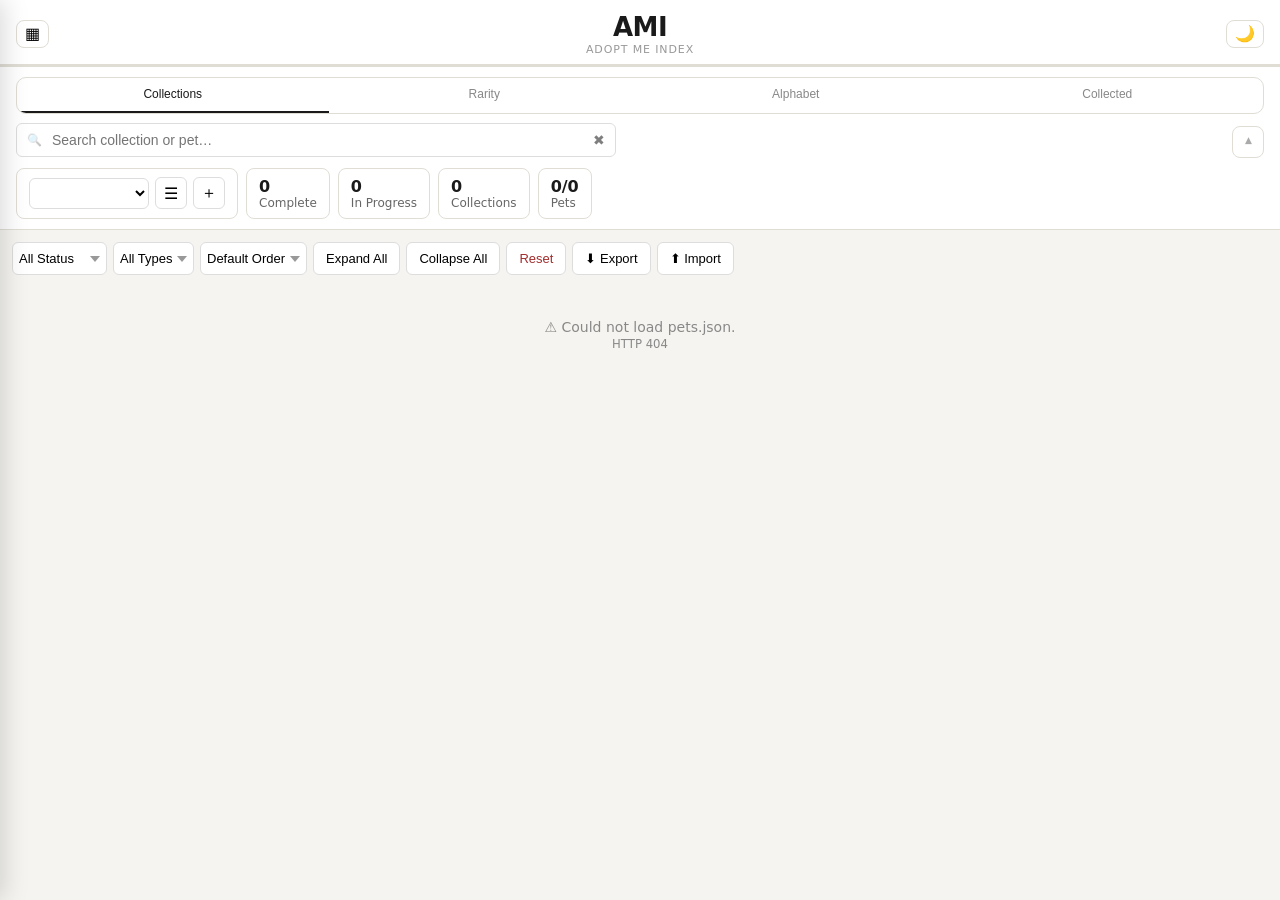
==== index.html @ fb86b17d "Split into multi-page site, add Pet Values calculator with AMVGG import Restructures the single-file" ====
<!DOCTYPE html>
<html lang="en">
<head>
<meta charset="UTF-8">
<meta name="viewport" content="width=device-width, initial-scale=1.0, maximum-scale=1.0">
<title>AMI – Adopt Me Index</title>
<link rel="stylesheet" href="shared.css">
<link rel="stylesheet" href="collections.css">
</head>
<body data-page="collections">

<header class="site-header">
  <div class="site-header-top">
    <button class="nav-toggle" onclick="toggleNavPanel()" title="Switch page">▦</button>
    <div class="site-title">
      <h1>AMI</h1>
      <p>Adopt Me Index</p>
    </div>
    <button class="dark-toggle" onclick="toggleDark()" id="dark-btn" title="Dark Mode">🌙</button>
  </div>
  <div class="global-progress"><div class="global-progress-bar" id="global-bar" style="width:0%"></div></div>
  <nav class="view-tabs">
    <button class="view-tab active" data-view="collections" onclick="switchView('collections')">Collections</button>
    <button class="view-tab" data-view="rarity" onclick="switchView('rarity')">Rarity</button>
    <button class="view-tab" data-view="alpha" onclick="switchView('alpha')">Alphabet</button>
    <button class="view-tab" data-view="owned" onclick="switchView('owned')">Collected</button>
  </nav>
  <div class="header-search-wrap" id="header-search-wrap">
    <div class="header-search-row">
      <div class="search-box" id="search-box">
        <span class="search-icon">🔍</span>
        <input type="text" id="search" placeholder="Search collection or pet…" oninput="onSearchInput()" autocomplete="off" autocorrect="off" autocapitalize="off">
        <button class="clear-search" onclick="document.getElementById('search').value='';onSearchInput()">✖</button>
      </div>
    </div>
    <button class="search-toggle" id="search-toggle-btn" onclick="toggleSearchBar()" title="Toggle search & profile bar">
      <span class="chevron" id="search-toggle-chevron">▾</span>
    </button>
    <div class="top-bar" id="top-bar">
      <div class="profile-bar">
        <select class="profile-select" id="profile-select" onchange="switchProfile()"></select>
        <div class="profile-menu">
          <button class="profile-btn" onclick="toggleProfileMenu()" title="Profile options">☰</button>
          <div class="profile-dropdown" id="profile-dropdown">
            <button onclick="openRenameModal();closeProfileMenu()">✏️ Rename</button>
            <button onclick="openDeleteConfirm();closeProfileMenu()" class="danger">🗑 Delete</button>
          </div>
        </div>
        <button class="profile-btn" onclick="openNewProfileModal()" title="New profile">＋</button>
      </div>
      <div class="stat"><strong id="s-complete">0</strong>Complete</div>
      <div class="stat"><strong id="s-partial">0</strong>In Progress</div>
      <div class="stat"><strong id="s-total">0</strong>Collections</div>
      <div class="stat"><strong id="s-pets">0/0</strong>Pets</div>
    </div>
  </div>
</header>

<main class="main">
  <div class="controls">
    <select id="filter-status" onchange="renderCurrentView()" class="filter-status-sel">
      <option value="all">All Status</option>
      <option value="complete">Complete</option>
      <option value="partial">In Progress</option>
      <option value="empty">Not Started</option>
    </select>
    <select id="filter-type" onchange="renderCurrentView()" class="filter-type-sel">
      <option value="all">All Types</option>
      <option value="egg">Eggs</option>
      <option value="event">Events</option>
      <option value="shop">Shop</option>
      <option value="special">Special</option>
      <option value="lure">Lure</option>
    </select>
    <select id="col-sort" onchange="renderCollections()" class="col-sort-sel">
      <option value="default">Default Order</option>
      <option value="az">A–Z</option>
      <option value="progress-desc">Progress ↓</option>
      <option value="progress-asc">Progress ↑</option>
    </select>
    <button onclick="expandAll()" class="expand-btn">Expand All</button>
    <button onclick="collapseAll()" class="collapse-btn">Collapse All</button>
    <button onclick="openResetConfirm()" class="btn-danger">Reset</button>
    <button onclick="exportData()">⬇ Export</button>
    <input type="file" id="import-file" accept=".json" style="display:none" onchange="importData(event)">
    <button onclick="document.getElementById('import-file').click()">⬆ Import</button>
  </div>

  <div id="view-collections">
    <div class="grid" id="grid"><div class="no-results">⏳ Loading pet data…</div></div>
  </div>
  <div id="view-rarity" style="display:none">
    <div class="rarity-view" id="rarity-view"></div>
  </div>
  <div id="view-alpha" style="display:none">
    <div class="alpha-view" id="alpha-view"></div>
  </div>
  <div id="view-owned" style="display:none">
    <div class="rarity-view" id="owned-view"></div>
  </div>
</main>

<button class="scroll-top" id="scroll-top" onclick="window.scrollTo({top:0,behavior:'smooth'})">↑</button>

<div class="modal-overlay" id="modal-input">
  <div class="modal">
    <h2 id="modal-input-title">New Profile</h2>
    <input type="text" id="modal-input-field" placeholder="Profile name…" autocomplete="off">
    <div class="modal-btns">
      <button onclick="closeInputModal()">Cancel</button>
      <button class="btn-primary" onclick="confirmInputModal()">OK</button>
    </div>
  </div>
</div>

<div class="modal-overlay" id="modal-confirm">
  <div class="modal">
    <h2 id="modal-confirm-title">Confirm</h2>
    <p id="modal-confirm-text"></p>
    <div class="modal-btns">
      <button onclick="closeConfirmModal()">Cancel</button>
      <button class="btn-danger-solid" id="modal-confirm-ok">OK</button>
    </div>
  </div>
</div>

<div class="nav-overlay" id="nav-overlay">
  <nav class="nav-panel" id="nav-panel"></nav>
</div>

<script src="shared.js"></script>
<script src="collections.js"></script>
</body>
</html>
---- shared.css ----
*{box-sizing:border-box;margin:0;padding:0}
body{font-family:system-ui,sans-serif;background:#f5f4f0;color:#1a1a1a}

/* ── TRANSITIONS ── */
body,body .site-header,body .view-tab,body .modal,body .search-box,body .pet-img-placeholder,body .check,body .search-toggle,body .nav-panel{transition:background-color 0.3s ease,border-color 0.3s ease,color 0.3s ease}

/* ── DARK MODE ── */
body.dark{background:#1a1a1a;color:#f0ede8}
body.dark .site-header{background:#242424;border-color:#333}
body.dark .view-tab{color:#666}
body.dark .view-tab.active{color:#f0ede8;border-bottom-color:#f0ede8}
body.dark .modal{background:#2a2a2a;border-color:#333}
body.dark .modal h2{color:#f0ede8}
body.dark .modal p{color:#aaa}
body.dark .modal input{background:#333;border-color:#555;color:#f0ede8}
body.dark .modal-btns button{background:#333;border-color:#555;color:#f0ede8}
body.dark .modal-overlay{background:rgba(0,0,0,0.7)}
body.dark .search-box{background:#2a2a2a;border-color:#444}
body.dark .search-box input{color:#f0ede8;background:#2a2a2a}
body.dark .search-box input::placeholder{color:#666}
body.dark .clear-search{color:#666}
body.dark .no-results{color:#666}
body.dark .dark-toggle,body.dark .nav-toggle{border-color:#444;color:#f0ede8}
body.dark .pet-name{color:#e0ddd5}
body.dark .global-progress{background:#333}
body.dark .scroll-top{background:#f0ede8;color:#1a1a1a}
body.dark .rarity-label{color:#888}
body.dark .search-toggle{background:#2a2a2a;border-color:#444;color:#f0ede8}
body.dark .search-toggle.has-value{border-color:#7F77DD;color:#c5c2f0;background:#2a2840}
body.dark .pet-img-placeholder{background:#333}
body.dark .pet-img-placeholder::after{background:linear-gradient(90deg,transparent 0%,rgba(255,255,255,0.08) 50%,transparent 100%)}
body.dark .check{border-color:#555}
body.dark .nav-panel{background:#2a2a2a}
body.dark .nav-page-btn{background:#2a2a2a;border-color:#444;color:#f0ede8}
body.dark .nav-page-btn:active{background:#333}
body.dark .nav-page-btn.active{background:#f0ede8;color:#1a1a1a;border-color:#f0ede8}
body.dark .nav-panel h2{color:#666}

/* ── HEADER ── */
.site-header{background:#fff;border-bottom:1px solid #e0ddd5;padding:0.75rem 1rem 0;position:sticky;top:0;z-index:100}
.site-header-top{display:flex;align-items:center;justify-content:center;margin-bottom:0.5rem;position:relative}
.dark-toggle{position:absolute;right:0;background:none;border:1px solid #e0ddd5;border-radius:8px;padding:5px 8px;font-size:16px;cursor:pointer;line-height:1;-webkit-tap-highlight-color:transparent}
.dark-toggle:active{opacity:0.7}
.nav-toggle{position:absolute;left:0;background:none;border:1px solid #e0ddd5;border-radius:8px;padding:5px 8px;font-size:16px;cursor:pointer;line-height:1;-webkit-tap-highlight-color:transparent}
.nav-toggle:active{opacity:0.7}
.site-title{text-align:center}
.site-title h1{font-size:26px;font-weight:800;letter-spacing:-0.5px;color:#1a1a1a}
body.dark .site-title h1{color:#f0ede8}
.site-title p{font-size:11px;color:#999;letter-spacing:0.08em;text-transform:uppercase;margin-top:1px}

/* ── GLOBAL PROGRESS BAR ── */
.global-progress{height:3px;background:#e0ddd5;margin:0 -1rem}
.global-progress-bar{height:100%;background:linear-gradient(90deg,#185FA5,#7F77DD,#D85A30);transition:width 0.4s}

/* ── VIEW TABS ── */
.view-tabs{display:flex;gap:0;margin:0.6rem 0 0;border:1px solid #e0ddd5;border-radius:10px;overflow:hidden}
.view-tab{flex:1;padding:0.6rem 0.25rem;font-size:12px;font-weight:500;color:#888;background:none;border:none;cursor:pointer;border-bottom:2px solid transparent;transition:color 0.15s,border-color 0.15s;-webkit-tap-highlight-color:transparent;white-space:nowrap;text-align:center}
.view-tab:hover{color:#1a1a1a}
.view-tab.active{color:#1a1a1a;border-bottom-color:#1a1a1a}
body.dark .view-tab:hover{color:#f0ede8}
body.dark .view-tabs{border-color:#333}

/* ── HEADER SEARCH (sticky, collapsible) ── */
#header-search-wrap{position:relative;margin:0.6rem 0 0.65rem;transition:margin 0.25s ease}
#header-search-wrap.collapsed{margin:0}
.header-search-row{display:flex;align-items:center;overflow:hidden;max-height:38px;padding-right:40px;transition:max-height 0.25s ease,padding-right 0.25s ease}
#header-search-wrap.collapsed .header-search-row{max-height:0;padding-right:0}
.search-box{display:flex;align-items:center;flex:1;min-width:0;max-width:600px;background:#fff;border:1px solid #ddd;border-radius:6px;overflow:hidden;opacity:1;transition:max-width 0.25s ease,opacity 0.2s ease}
.search-box input{flex:1;border:none;outline:none;padding:8px 10px;font-size:14px;background:transparent;min-width:0}
.search-box .clear-search{width:32px;height:32px;display:flex;align-items:center;justify-content:center;border:none;background:transparent;cursor:pointer;flex-shrink:0;opacity:0.5;font-size:14px}
.search-box .clear-search:active{opacity:1}
.search-box .search-icon{padding-left:10px;flex-shrink:0;opacity:0.4;font-size:12px}
#header-search-wrap.collapsed .search-box{max-width:0;min-width:0;opacity:0;border-color:transparent;pointer-events:none}
.search-toggle{position:absolute;right:0;top:3px;width:32px;height:32px;display:flex;align-items:center;justify-content:center;border:1px solid #e0ddd5;border-radius:8px;background:#fff;cursor:pointer;-webkit-tap-highlight-color:transparent;transition:background-color 0.15s,border-color 0.15s,color 0.15s,top 0.25s ease,height 0.25s ease,border-radius 0.25s ease}
.search-toggle:active{background:#f0ede8}
.search-toggle.has-value{border-color:#185FA5;color:#185FA5;background:#EBF3FD}
#header-search-wrap.collapsed .search-toggle{top:0;height:20px;border-radius:0 0 8px 8px;border-top:none}

/* ── MAIN ── */
.main{padding:0.75rem}

/* ── SCROLL TO TOP ── */
.scroll-top{position:fixed;bottom:1.5rem;right:1rem;width:40px;height:40px;border-radius:50%;background:#1a1a1a;color:#fff;border:none;font-size:18px;cursor:pointer;display:none;align-items:center;justify-content:center;z-index:300;box-shadow:0 2px 8px rgba(0,0,0,0.25);-webkit-tap-highlight-color:transparent}
.scroll-top.visible{display:flex}

/* ── PET ICON + RARITY TOKENS (used by shared petImgHtml/rarityFooterHtml helpers) ── */
.pet-img-wrap{width:64px;height:64px;position:relative;flex-shrink:0}
.pet-img{width:64px;height:64px;object-fit:contain;border-radius:4px;display:none;position:relative;z-index:1;opacity:0;transition:opacity 0.3s ease}
.pet-img.loaded{display:block;opacity:1}
.pet-img-placeholder{position:absolute;top:0;left:0;width:64px;height:64px;border-radius:4px;background:#f5f4f0;display:flex;align-items:center;justify-content:center;font-size:22px;z-index:0;overflow:hidden}
.pet-img-placeholder::after{content:'';position:absolute;inset:0;background:linear-gradient(90deg,transparent 0%,rgba(255,255,255,0.6) 50%,transparent 100%);transform:translateX(-100%);animation:shimmer 1.4s infinite}
@keyframes shimmer{to{transform:translateX(100%)}}
.pet-name{width:100%;word-break:break-word}
.pet-footer{display:flex;flex-direction:column;align-items:center;gap:3px;width:100%}
.pet-footer-row{display:flex;align-items:center;justify-content:center;gap:4px}
.check{width:14px;height:14px;border:1.5px solid #ccc;border-radius:3px;flex-shrink:0;display:flex;align-items:center;justify-content:center;font-size:9px;color:#fff}
.rarity-dot{width:6px;height:6px;border-radius:50%;flex-shrink:0}
.rarity-label{font-size:9px;color:#aaa;line-height:1}
.r-common{background:#888}.r-uncommon{background:#2d9e5f}.r-rare{background:#185FA5}
.r-ultrarare{background:#7F77DD}.r-legendary{background:#D85A30}.r-unknown{background:#ccc}
.chevron{font-size:14px;color:#aaa;transition:transform 0.2s;display:inline-block}
.chevron.open{transform:rotate(180deg)}
.no-results{padding:2rem;text-align:center;color:#888;font-size:14px;grid-column:1/-1}

/* ── SCROLLBAR ── */
::-webkit-scrollbar{width:6px;height:6px}
::-webkit-scrollbar-track{background:#f5f4f0}
::-webkit-scrollbar-thumb{background:#d0cdc8;border-radius:3px}
::-webkit-scrollbar-thumb:hover{background:#b0ada8}
body.dark ::-webkit-scrollbar-track{background:#1a1a1a}
body.dark ::-webkit-scrollbar-thumb{background:#444}
body.dark ::-webkit-scrollbar-thumb:hover{background:#666}
*{scrollbar-width:thin;scrollbar-color:#d0cdc8 #f5f4f0}
body.dark *{scrollbar-color:#444 #1a1a1a}

/* ── MODALS ── */
.modal-overlay{display:none;position:fixed;top:0;left:0;right:0;bottom:0;background:rgba(0,0,0,0.4);z-index:500;padding:1rem}
.modal-overlay.open{display:flex;align-items:center;justify-content:center}
.modal{background:#fff;border-radius:12px;padding:1.25rem;width:100%;max-width:340px;box-shadow:0 8px 32px rgba(0,0,0,0.2)}
.modal h2{font-size:16px;font-weight:600;margin-bottom:0.75rem}
.modal p{font-size:14px;color:#444;margin-bottom:1rem}
.modal input{width:100%;padding:8px 10px;border:1px solid #ddd;border-radius:6px;font-size:14px;margin-bottom:0.75rem;-webkit-appearance:none;appearance:none}
.modal input:focus{outline:none;border-color:#185FA5}
.modal-btns{display:flex;gap:8px;justify-content:flex-end}
.modal-btns button{padding:8px 16px;border-radius:6px;font-size:13px;cursor:pointer;border:1px solid #ddd;background:#fff}
.modal-btns .btn-primary{background:#1a1a1a;color:#fff;border-color:#1a1a1a}
.modal-btns .btn-danger-solid{background:#a32d2d;color:#fff;border-color:#a32d2d}

/* ── DROPDOWN FILTER (small anchored toggle+chip-list, e.g. sort-by, value source) ── */
.dropdown-filter{position:relative}
.subfilter-toggle{display:flex;align-items:center;gap:4px;padding:2px 8px;font-size:11px;border:1px solid #e0ddd5;border-radius:6px;background:#fff;cursor:pointer;color:#666;-webkit-tap-highlight-color:transparent;transition:background-color 0.15s,border-color 0.15s,color 0.15s;height:24px}
.subfilter-toggle.active-filter{border-color:#185FA5;color:#185FA5;background:#EBF3FD}
.sf-chevron{font-size:11px;transition:transform 0.2s;display:inline-block}
.subfilter-toggle.open .sf-chevron{transform:rotate(180deg)}
.subfilter-dropdown{display:none;position:absolute;top:calc(100% + 4px);left:0;min-width:200px;background:#fff;border:1px solid #e0ddd5;border-radius:8px;box-shadow:0 4px 16px rgba(0,0,0,0.12);z-index:150;padding:8px;flex-direction:column;gap:4px}
.subfilter-dropdown.open{display:flex}
.subfilter-label{font-size:10px;font-weight:600;color:#aaa;text-transform:uppercase;letter-spacing:0.05em;padding:2px 4px}
.sf-chip{padding:6px 10px;border-radius:6px;border:none;font-size:12px;cursor:pointer;background:none;color:#444;-webkit-tap-highlight-color:transparent;transition:background-color 0.15s,color 0.15s;text-align:left;width:100%}
.sf-chip:hover{background:#f5f4f0}
.sf-chip.active{background:#1a1a1a;color:#fff}
.sf-divider{height:1px;background:#f0ede8;margin:2px 0}
body.dark .subfilter-toggle{background:#2a2a2a;border-color:#444;color:#aaa}
body.dark .subfilter-toggle.active-filter{border-color:#7F77DD;color:#c5c2f0;background:#2a2840}
body.dark .subfilter-dropdown{background:#2a2a2a;border-color:#444;box-shadow:0 4px 16px rgba(0,0,0,0.4)}
body.dark .subfilter-label{color:#555}
body.dark .sf-chip{color:#ccc}
body.dark .sf-chip:hover{background:#333}
body.dark .sf-chip.active{background:#f0ede8;color:#1a1a1a}
body.dark .sf-divider{background:#333}

/* ── POPOUT NAV PANEL ── */
.nav-overlay{position:fixed;inset:0;background:rgba(0,0,0,0);pointer-events:none;z-index:500;transition:background-color 0.25s ease}
.nav-overlay.open{background:rgba(0,0,0,0.4);pointer-events:auto}
.nav-panel{position:fixed;top:0;left:0;bottom:0;width:260px;max-width:80vw;background:#fff;box-shadow:4px 0 24px rgba(0,0,0,0.15);padding:1rem;transform:translateX(-100%);transition:transform 0.25s ease;display:flex;flex-direction:column;gap:6px}
.nav-overlay.open .nav-panel{transform:translateX(0)}
.nav-panel h2{font-size:13px;font-weight:700;text-transform:uppercase;letter-spacing:0.05em;color:#999;margin-bottom:6px}
.nav-page-btn{display:flex;align-items:center;gap:10px;padding:10px 12px;border-radius:8px;border:1px solid #e0ddd5;background:#fff;cursor:pointer;font-size:14px;font-weight:500;color:#1a1a1a;text-align:left;-webkit-tap-highlight-color:transparent}
.nav-page-btn:active{background:#f5f4f0}
.nav-page-btn.active{background:#1a1a1a;color:#fff;border-color:#1a1a1a}
.nav-page-icon{font-size:18px}
---- collections.css ----
/* ── TRANSITIONS ── */
body .card,body .stat,body .profile-bar,body .profile-btn,body .sort-btn,body .pet-item,body .rarity-pet-item,body .profile-dropdown,body .controls button,body .controls select,body .col-sort-sel,body .rarity-group-header,body .alpha-letter,body .count-badge{transition:background-color 0.3s ease,border-color 0.3s ease,color 0.3s ease}

/* ── DARK MODE ── */
body.dark .profile-bar,.dark .stat,.dark .card{background:#2a2a2a;border-color:#333}
body.dark .profile-select,.dark .controls select,.dark .controls button,.dark .profile-btn,.dark .sort-btn{background:#2a2a2a;border-color:#444;color:#f0ede8}
body.dark .sort-btn.active{background:#f0ede8;color:#1a1a1a;border-color:#f0ede8}
body.dark .sort-btn{background:#2a2a2a;border-color:#444;color:#aaa}
body.dark .count-badge{background:#333;color:#aaa}
body.dark .progress-wrap{background:#333}
body.dark .rarity-section{color:#666;border-color:#333}
body.dark .pet-item,.dark .rarity-pet-item{background:#2a2a2a;border-color:#333}
body.dark .pet-item.owned,.dark .rarity-pet-item.owned{background:#1e3a0f;border-color:#4a7a1a}
body.dark .card-toolbar{border-color:#333}
body.dark .rarity-group-header{border-color:#333}
body.dark .rarity-group-count{background:#333;color:#aaa}
body.dark .alpha-letter{color:#444;border-color:#333}
body.dark .rarity-pet-col{color:#999}
body.dark .stat strong{color:#f0ede8}
body.dark .stat{color:#888;background:#2a2a2a;border-color:#333}
body.dark .profile-dropdown{background:#2a2a2a;border-color:#444}
body.dark .profile-dropdown button{color:#f0ede8}
body.dark .profile-btn{background:#2a2a2a;border-color:#444;color:#f0ede8}
body.dark .controls button{background:#2a2a2a;border-color:#444;color:#f0ede8}
body.dark .controls select{background:#2a2a2a;border-color:#444;color:#f0ede8;background-image:url("data:image/svg+xml,%3Csvg xmlns='http://www.w3.org/2000/svg' width='10' height='6'%3E%3Cpath d='M0 0l5 6 5-6z' fill='%23888'/%3E%3C/svg%3E");background-repeat:no-repeat;background-position:right 6px center}
body.dark .card.complete{border-color:#2a6e4a}
body.dark .col-sort-sel{background:#2a2a2a;border-color:#444;color:#f0ede8;background-image:url("data:image/svg+xml,%3Csvg xmlns='http://www.w3.org/2000/svg' width='10' height='6'%3E%3Cpath d='M0 0l5 6 5-6z' fill='%23888'/%3E%3C/svg%3E");background-repeat:no-repeat;background-position:right 6px center}
body.dark .profile-select{background:#2a2a2a;border-color:#444;color:#f0ede8}

/* ── TOP BAR (profile switcher + stats, lives inside #header-search-wrap) ── */
.top-bar{display:flex;gap:8px;flex-wrap:wrap;margin-bottom:0.75rem;align-items:stretch}
#header-search-wrap .top-bar{margin:0.65rem 0 0;max-height:320px;opacity:1;overflow:hidden;transition:max-height 0.25s ease,opacity 0.2s ease,margin 0.25s ease}
#header-search-wrap.collapsed .top-bar{max-height:0;opacity:0;margin:0}
.profile-bar{display:flex;gap:6px;align-items:center;padding:0.5rem 0.75rem;background:#fff;border:1px solid #e0ddd5;border-radius:8px;flex-shrink:0}
.profile-select{padding:6px 10px;border:1px solid #ddd;border-radius:6px;font-size:13px;background:#fff;font-weight:500;min-width:120px;max-width:180px}
.profile-btn{width:32px;height:32px;display:flex;align-items:center;justify-content:center;border:1px solid #ddd;border-radius:6px;font-size:16px;background:#fff;cursor:pointer;flex-shrink:0;padding:0;-webkit-tap-highlight-color:transparent}
.profile-btn:active{background:#f0ede8}
.profile-menu{position:relative}
.profile-dropdown{display:none;position:absolute;top:calc(100% + 4px);left:0;background:#fff;border:1px solid #e0ddd5;border-radius:8px;box-shadow:0 4px 16px rgba(0,0,0,0.15);min-width:160px;z-index:200;overflow:hidden}
.profile-dropdown.open{display:block}
.profile-dropdown button{display:block;width:100%;text-align:left;padding:10px 14px;font-size:14px;border:none;background:none;cursor:pointer;color:#1a1a1a;-webkit-tap-highlight-color:transparent}
.profile-dropdown button:active{background:#f5f4f0}
.profile-dropdown button.danger{color:#a32d2d}
.stat{background:#fff;border:1px solid #e0ddd5;border-radius:8px;padding:0.5rem 0.75rem;font-size:12px;color:#666;white-space:nowrap}
.stat strong{display:block;font-size:16px;font-weight:600;color:#1a1a1a}

/* ── CONTROLS ── */
.controls{display:flex;gap:6px;flex-wrap:wrap;margin-bottom:0.75rem;align-items:center}
.controls select{padding:8px 6px;border:1px solid #ddd;border-radius:6px;font-size:13px;background:#fff;-webkit-appearance:none;appearance:none;padding-right:20px;background-image:url("data:image/svg+xml,%3Csvg xmlns='http://www.w3.org/2000/svg' width='10' height='6'%3E%3Cpath d='M0 0l5 6 5-6z' fill='%23999'/%3E%3C/svg%3E");background-repeat:no-repeat;background-position:right 6px center}
.controls button{padding:8px 12px;border:1px solid #ddd;border-radius:6px;font-size:13px;background:#fff;cursor:pointer;-webkit-tap-highlight-color:transparent;white-space:nowrap}
.controls button:active{background:#f0ede8}
.btn-danger{color:#a32d2d}
.col-sort-sel{padding:8px 6px;border:1px solid #ddd;border-radius:6px;font-size:13px;background:#fff;-webkit-appearance:none;appearance:none;padding-right:20px;background-image:url("data:image/svg+xml,%3Csvg xmlns='http://www.w3.org/2000/svg' width='10' height='6'%3E%3Cpath d='M0 0l5 6 5-6z' fill='%23999'/%3E%3C/svg%3E");background-repeat:no-repeat;background-position:right 6px center}

/* ── COLLECTION GRID ── */
.grid{display:grid;grid-template-columns:repeat(auto-fill,minmax(280px,1fr));gap:10px;padding-bottom:2rem}
@media(max-width:600px){.grid{grid-template-columns:1fr}}
.card{background:#fff;border:1px solid #e0ddd5;border-radius:12px;overflow:hidden}
.card.complete{border-color:#1D9E75;border-width:2px}
.card-header{padding:10px 14px;display:flex;align-items:center;justify-content:space-between;cursor:pointer;user-select:none;gap:8px;-webkit-tap-highlight-color:transparent;min-height:48px}
.card-title{font-size:14px;font-weight:600;flex:1}
.card-meta{display:flex;align-items:center;gap:5px;flex-shrink:0}
.badge{font-size:11px;padding:2px 6px;border-radius:20px;font-weight:500}
.badge-egg{background:#E1F5EE;color:#0F6E56}
.badge-event{background:#E6F1FB;color:#185FA5}
.badge-shop{background:#FAEEDA;color:#854F0B}
.badge-special{background:#EEEDFE;color:#534AB7}
.badge-lure{background:#FDE8E8;color:#9B1C1C}
.count-badge{font-size:11px;color:#666;background:#f0ede8;padding:2px 6px;border-radius:10px}
.complete-stamp{font-size:11px;font-weight:600;color:#0F6E56;background:#E1F5EE;padding:2px 6px;border-radius:10px}
.progress-wrap{height:3px;background:#e0ddd5;margin:0 14px 8px}
.progress-bar{height:100%;background:#1D9E75;border-radius:2px;transition:width 0.3s}
.card-toolbar{padding:0 14px 8px;display:none;align-items:center;gap:6px;border-bottom:1px solid #f0ede8}
.card-toolbar.open{display:flex}
.sort-label{font-size:11px;color:#888}
.sort-btn{font-size:11px;padding:4px 8px;border:1px solid #ddd;border-radius:5px;background:#fff;cursor:pointer;color:#555;-webkit-tap-highlight-color:transparent}
.sort-btn.active{background:#1a1a1a;color:#fff;border-color:#1a1a1a}

/* ── PETS GRID ── */
.pets-grid{padding:0 10px 12px;display:none;grid-template-columns:repeat(auto-fill,minmax(100px,1fr));gap:6px}
.pets-grid.open{display:grid}
@media(max-width:400px){.pets-grid{grid-template-columns:repeat(3,1fr)}}
.rarity-section{grid-column:1/-1;font-size:10px;font-weight:700;letter-spacing:0.06em;text-transform:uppercase;color:#aaa;margin:6px 0 2px;border-bottom:1px solid #f0ede8;padding-bottom:3px;padding-left:4px}

/* ── PET ITEM ── */
.pet-item{display:flex;flex-direction:column;align-items:center;padding:6px;border-radius:8px;border:1px solid #e0ddd5;cursor:pointer;font-size:11px;line-height:1.3;text-align:center;gap:4px;-webkit-tap-highlight-color:transparent;background:#fff;transition:background-color 0.2s ease,border-color 0.2s ease}
.pet-item:active{background:#f5f4f0}
.pet-item.owned{background:#EAF3DE;border-color:#639922}
.pet-item.highlighted{outline:2px solid #185FA5;outline-offset:-1px}
.pet-item.highlighted.owned{outline-color:#3B6D11}
.pet-item.owned .check,.rarity-pet-item.owned .check{background:#639922;border-color:#639922}

/* ── RARITY VIEW ── */
.rarity-view{padding-bottom:2rem}
.rarity-group{margin-bottom:1.5rem}
.rarity-group-header{display:flex;align-items:center;gap:8px;padding:0.5rem 0;margin-bottom:0.5rem;border-bottom:2px solid #e0ddd5}
.rarity-group-title{font-size:15px;font-weight:700}
.rarity-group-count{font-size:12px;color:#888;background:#f0ede8;padding:2px 7px;border-radius:10px}
.rarity-pet-grid{display:grid;grid-template-columns:repeat(auto-fill,minmax(100px,1fr));gap:6px}
@media(max-width:400px){.rarity-pet-grid{grid-template-columns:repeat(3,1fr)}}
.rarity-pet-item{display:flex;flex-direction:column;align-items:center;padding:6px;border-radius:8px;border:1px solid #e0ddd5;cursor:pointer;font-size:11px;text-align:center;gap:4px;-webkit-tap-highlight-color:transparent;background:#fff;transition:background-color 0.2s ease,border-color 0.2s ease}
.rarity-pet-item:active{background:#f5f4f0}
.rarity-pet-item.owned{background:#EAF3DE;border-color:#639922}
.rarity-pet-item.highlighted{outline:2px solid #185FA5;outline-offset:-1px}
.rarity-pet-item.highlighted.owned{outline-color:#3B6D11}
.rarity-pet-col{font-size:10px;color:#999;margin-top:1px}

/* ── ALPHA VIEW ── */
.alpha-view{padding-bottom:2rem}
.alpha-group{margin-bottom:1rem}
.alpha-letter{font-size:20px;font-weight:800;color:#e0ddd5;padding:0.25rem 0;margin-bottom:0.4rem;border-bottom:1px solid #e0ddd5}
.alpha-pet-grid{display:grid;grid-template-columns:repeat(auto-fill,minmax(100px,1fr));gap:6px}
@media(max-width:400px){.alpha-pet-grid{grid-template-columns:repeat(3,1fr)}}
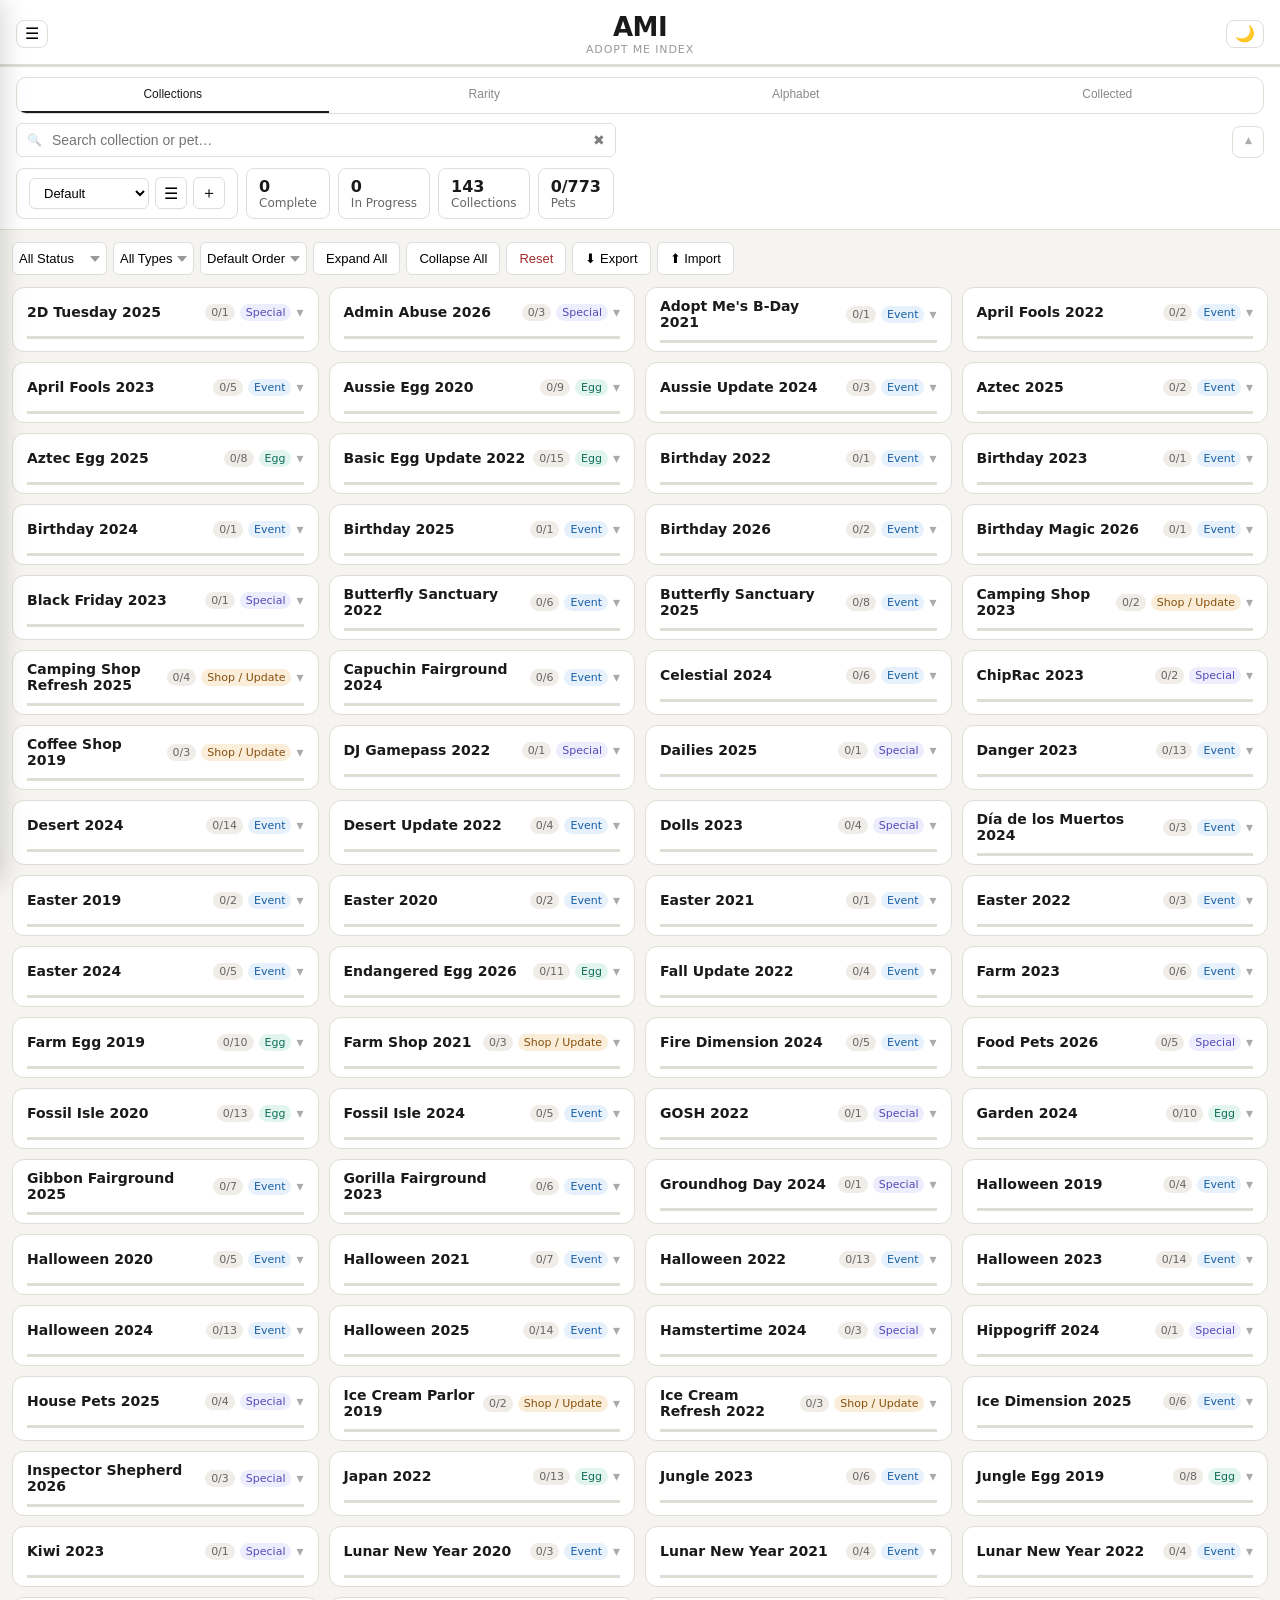
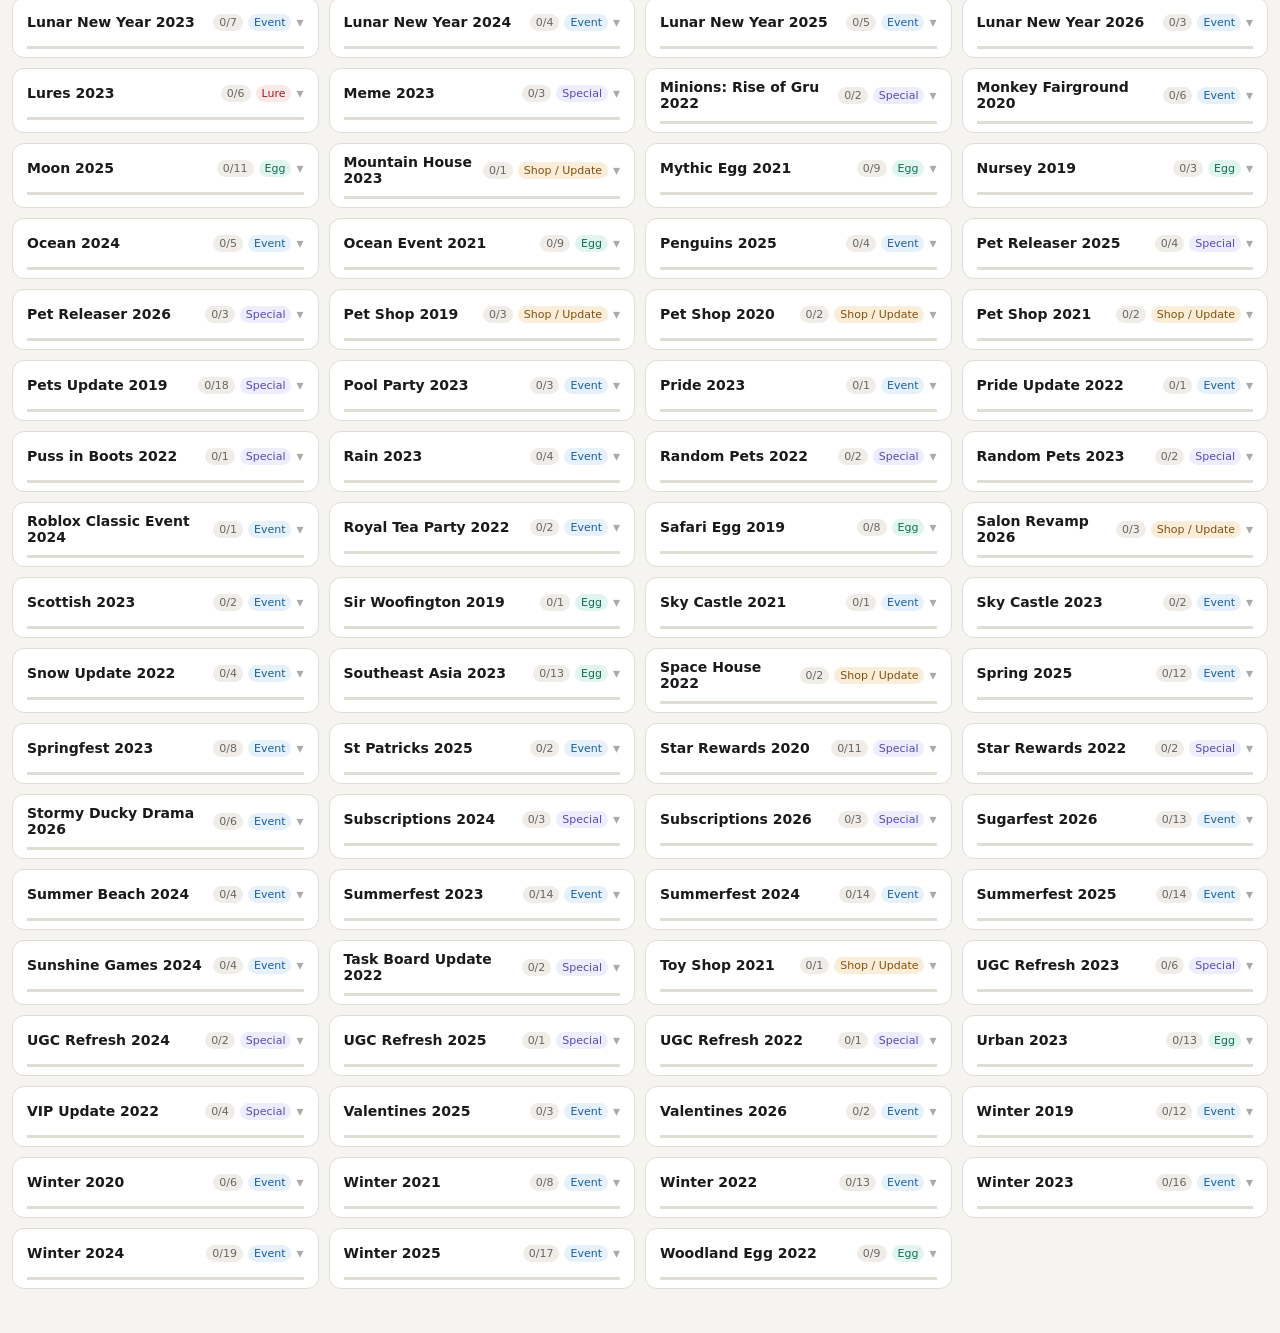
==== commit f70d9478: "pet values accurate ride potion update" ====
--- a/index.html
+++ b/index.html
@@ -11,7 +11,7 @@
 
 <header class="site-header">
   <div class="site-header-top">
-    <button class="nav-toggle" onclick="toggleNavPanel()" title="Switch page">▦</button>
+    <button class="nav-toggle" onclick="toggleNavPanel()" title="Switch page">☰</button>
     <div class="site-title">
       <h1>AMI</h1>
       <p>Adopt Me Index</p>
--- a/shared.css
+++ b/shared.css
@@ -85,9 +85,9 @@
 
 /* ── PET ICON + RARITY TOKENS (used by shared petImgHtml/rarityFooterHtml helpers) ── */
 .pet-img-wrap{width:64px;height:64px;position:relative;flex-shrink:0}
-.pet-img{width:64px;height:64px;object-fit:contain;border-radius:4px;display:none;position:relative;z-index:1;opacity:0;transition:opacity 0.3s ease}
+.pet-img{width:100%;height:100%;object-fit:contain;border-radius:4px;display:none;position:relative;z-index:1;opacity:0;transition:opacity 0.3s ease}
 .pet-img.loaded{display:block;opacity:1}
-.pet-img-placeholder{position:absolute;top:0;left:0;width:64px;height:64px;border-radius:4px;background:#f5f4f0;display:flex;align-items:center;justify-content:center;font-size:22px;z-index:0;overflow:hidden}
+.pet-img-placeholder{position:absolute;top:0;left:0;width:100%;height:100%;border-radius:4px;background:#f5f4f0;display:flex;align-items:center;justify-content:center;font-size:22px;z-index:0;overflow:hidden}
 .pet-img-placeholder::after{content:'';position:absolute;inset:0;background:linear-gradient(90deg,transparent 0%,rgba(255,255,255,0.6) 50%,transparent 100%);transform:translateX(-100%);animation:shimmer 1.4s infinite}
 @keyframes shimmer{to{transform:translateX(100%)}}
 .pet-name{width:100%;word-break:break-word}
@@ -151,7 +151,7 @@
 /* ── POPOUT NAV PANEL ── */
 .nav-overlay{position:fixed;inset:0;background:rgba(0,0,0,0);pointer-events:none;z-index:500;transition:background-color 0.25s ease}
 .nav-overlay.open{background:rgba(0,0,0,0.4);pointer-events:auto}
-.nav-panel{position:fixed;top:0;left:0;bottom:0;width:260px;max-width:80vw;background:#fff;box-shadow:4px 0 24px rgba(0,0,0,0.15);padding:1rem;transform:translateX(-100%);transition:transform 0.25s ease;display:flex;flex-direction:column;gap:6px}
+.nav-panel{position:fixed;top:0;left:0;bottom:1rem;width:260px;max-width:80vw;background:#fff;border-radius:0 0 14px 0;box-shadow:4px 0 24px rgba(0,0,0,0.15);padding:1rem;transform:translateX(-100%);transition:transform 0.25s ease;display:flex;flex-direction:column;gap:6px}
 .nav-overlay.open .nav-panel{transform:translateX(0)}
 .nav-panel h2{font-size:13px;font-weight:700;text-transform:uppercase;letter-spacing:0.05em;color:#999;margin-bottom:6px}
 .nav-page-btn{display:flex;align-items:center;gap:10px;padding:10px 12px;border-radius:8px;border:1px solid #e0ddd5;background:#fff;cursor:pointer;font-size:14px;font-weight:500;color:#1a1a1a;text-align:left;-webkit-tap-highlight-color:transparent}
